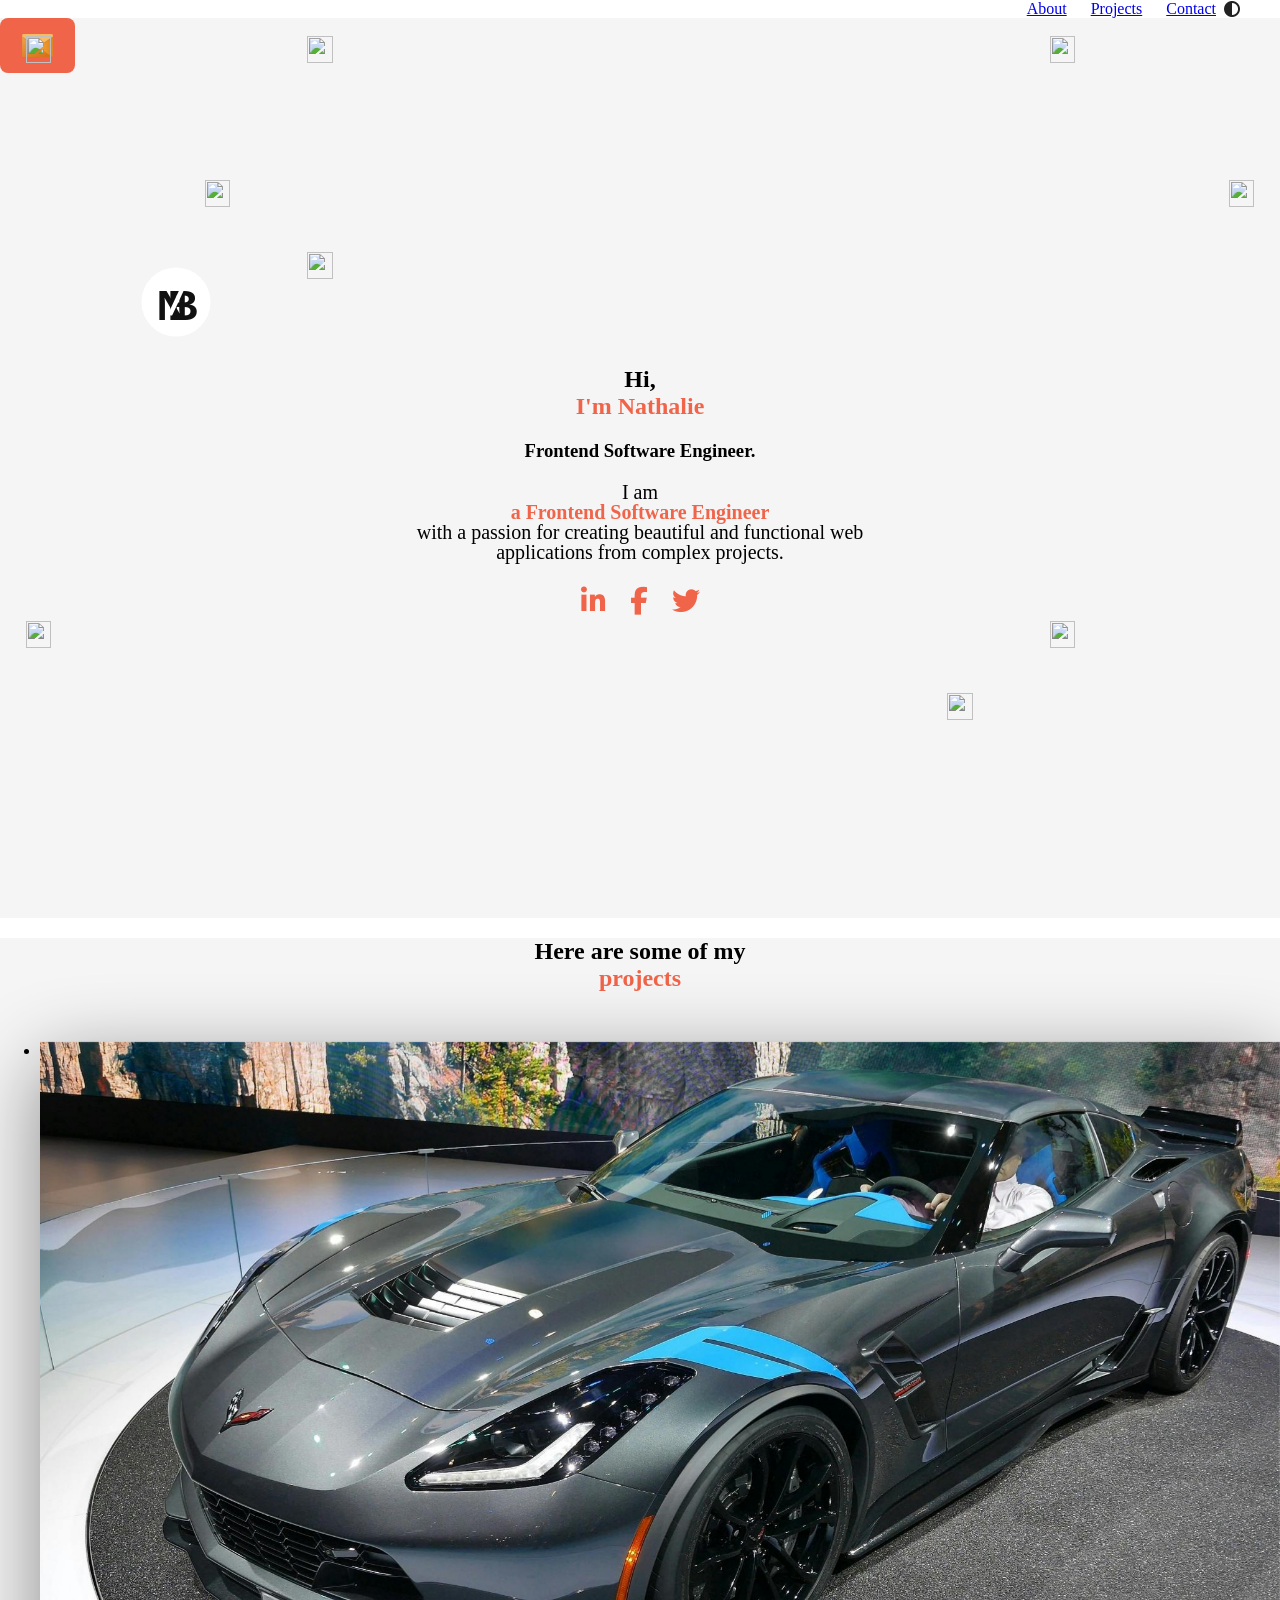
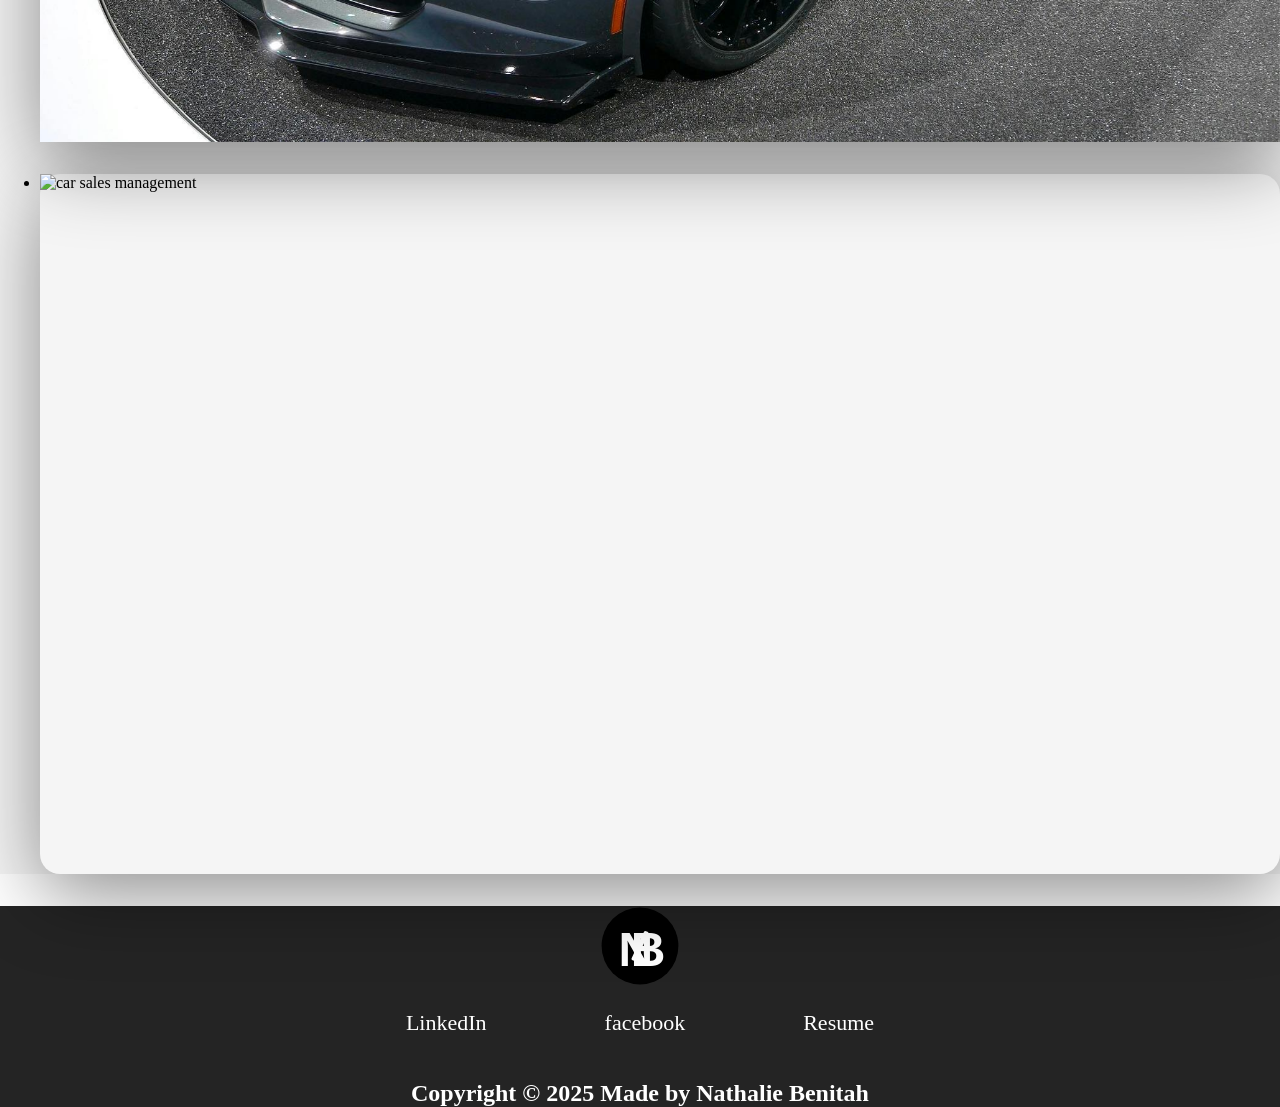
==== index.html @ 6e90511e "Initial commit" ====
<!DOCTYPE html>
<html lang="en">
<head>
  <meta charset="UTF-8">
  <title>Nathalie Benitah Portfolio</title>
    <meta name="viewport" content="width=device-width, initial-scale=1.0">
    <!-- Add this before your EmailJS initialization -->
<script src="https://cdn.jsdelivr.net/npm/emailjs-com@3/dist/email.min.js"></script>

  <script type="text/javascript"
        src="https://cdn.jsdelivr.net/npm/@emailjs/browser@4/dist/email.min.js">
</script>
<script type="text/javascript">
   (function(){
      emailjs.init({
        publicKey: "YO9YcY7UAimKn6cOH1-"
   })();
}
</script>
  </script>
  <!-- Font Awesome CDN -->
  <link rel="stylesheet" href="https://cdnjs.cloudflare.com/ajax/libs/font-awesome/6.4.0/css/all.min.css">
  <!-- Custom styles -->
  <link rel="stylesheet" href="assets/style.css">
</head>
<body>
  <div class="page-wrapper">
    <header class="site-header"></header>
    <nav>
      <ul class="nav--link--list">
        <li class="nav--link">
          <a href="#" class="nav--link--anchor link--hover-effect link--hover-effect--black" onclick="toggleModal()">About</a>
        </li>
        <li class="nav--link--">
          <a href="#projects" class="nav--link--anchor link--hover-effect link--hover-effect--black">Projects</a>
        </li>
   <li class="nav__link click" style="display: flex; align-items: center;">
  <a href="#" class="nav--link--anchor link--hover-effect link--hover-effect--black" onclick="toggleModal()">Contact</a>
  <i class="fas fa-circle-half-stroke contrast-icon" title="Toggle theme" style="cursor:pointer;" onclick="toggleContrast()"></i>
</li>
      </ul>
    </nav>
    <!-- Shapes -->
    <img src="assets/semi circle.svg" class="shape shape--0">
    <img src="assets/circle.svg" class="shape shape--1">
    <img src="assets/squiggly.svg" class="shape shape--2">
    <img src="assets/circle.svg" class="shape shape--3">
    <img src="assets/triangle.svg" class="shape shape--4">
    <img src="assets/circle.svg" class="shape shape--5">
    <img src="assets/squiggly.svg" class="shape shape--6">
    <img src="assets/circle.svg" class="shape shape--7">
    <img src="assets/semi circle.svg" class="shape shape--8">

    <section id="landing-page" onmousemove="moveBackground(event)">
      <header class="header">
        <div class="header-container">
          <figure style="margin-bottom: 24px;">
            <!-- Custom NB SVG logo for landing page -->
            <svg width="72" height="72" viewBox="0 0 100 100" xmlns="http://www.w3.org/2000/svg">
              <circle cx="50" cy="50" r="48" fill="#fff" />
              <text x="23" y="75" font-size="60" font-family="Arial" font-weight="bold" fill="#111">
                <tspan>N</tspan><tspan dx="-28">B</tspan>
              </text>
              <rect x="47" y="30" width="6" height="40" transform="rotate(25 50 50)" fill="#fff" rx="2" />
            </svg>
          </figure>
          <h1 class="title" style="margin-top: 12px; margin-bottom: 0;">Hi,</h1>
          <h1 class="title orange" style="margin-top: 0;">I'm Nathalie</h1>
          <h3 class="modal__title modal__title--about" style="margin-top: 12px;">Frontend Software Engineer.</h3>
          <p class="header_para modal_para" style="font-size:20px;">
            I am <b class="orange">a Frontend Software Engineer</b> with a passion for creating beautiful and functional web applications from complex projects.<br>
            <div class="social_links_container">
              <ul class="social_links_list">
                <li><a href="https://linkedin.com" target="_blank" class="project_description--link" aria-label="LinkedIn"><i class="fab fa-linkedin-in"></i></a></li>
                <li><a href="https://facebook.com" target="_blank" class="project_description--link" aria-label="Facebook"><i class="fab fa-facebook-f"></i></a></li>
                <li><a href="https://twitter.com" target="_blank" class="project_description--link" aria-label="Twitter"><i class="fab fa-twitter"></i></a></li>
              </ul>
            </div>
          </p>
        </div>
      </header>
      <button class="mail_btn click" id="openModalBtn">
        <img src="assets/icons8-envelope-48.png" alt="Mail" class="mail_icon" />
      </button>
      <a href="#projects" class="scroll"></a>
      <div class="scroll_icon click"></div>
    </section>

    <!-- Modal -->
    <div class="modal modal--separated">
      <button class="modal__exit" id="closeModalBtn" aria-label="Close modal">&times;</button>
      <div class="modal__half modal__about">
        <p>Here's a little more <b class="orange">about me.</b></p>
        <p class="modal_para" style="font-size:13px;">
          I am a bilingual <b class="orange">Frontend Software Engineer</b> with strong skills in HTML, CSS, and JavaScript. I enjoy building user-friendly web apps and collaborating with talented teams. I am always eager to learn and grow in the world of web development.
        </p>
        <div class="modal__languages" style="margin-top: 24px;">
          <img class="modal__language-img" src="assets/128px-HTML5_logo_and_wordmark.svg.png" alt="HTML5 Logo" width="48" height="48">
          <img class="modal__language-img" src="assets/128px-CSS3_logo_and_wordmark.svg.png" alt="CSS3 Logo" width="48" height="48">
          <img class="modal__language-img" src="assets/128px-JavaScript-logo.png" alt="JavaScript Logo" width="48" height="48">
        </div>
        <h4 class="modal__sub-title modal__sub-title--about"></h4>
      </div>
      <div class="modal__half modal__contact">
        <div class="modal__overlay modal__overlay--success" style="display:none;">
          <div id="modalSuccessMsg">Thank you! Your message was received.<br>Looking forward to speaking with you.</div>
        </div>
        <div class="modal__overlay modal__overlay--loading" style="display:none;">
          <span class="fa fa-spinner" id="modalSpinner"></span>
        </div>
        <h3 class="modal__title modal__title--contact">Let's connect!</h3>
        <h3 class="modal__sub-title modal__sub-title--contact">
          I am open to new opportunities and collaborations. Feel free to reach out to me via email or through my social media channels.
        </h3>
        <form id="contact__form" onsubmit="contact(event)">
          <div class="form__item">
            <label class="form__item--label" for="user_name">Name</label>
            <input class="input" id="user_name" name="user_name" type="text">
          </div>
          <div class="form__item">
            <label class="form__item--label" for="user_email">Email</label>
            <input class="input" id="user_email" name="user_email" type="email">
          </div>
          <div class="form__item">
            <label class="form__item--label" for="message">Message</label>
            <textarea class="input" id="message" name="message" required></textarea>
          </div>
          <button type="submit" class="modal__form--submit-btn">Send Message</button>
        </form>
      </div>
    </div>

    <section id="projects">
      <div class="container">
        <div class="row">
          <h1 class="section__title">
            Here are some of my<span class="orange"> projects</span>
          </h1>
          <ul class="project__list">
            <li class="project">
              <div class="project_wrapper car-sales-card">
                <img src="assets/blinker-mockup.png" class="project_img car-sales-img" alt="Blinker Mockup">
                <div class="project_description car-sales-desc">
                  <h3 class="project_description--title">Car Sales Projects</h3>
                  <h4 class="project_description--subtitle">HTML, CSS, JavaScript</h4>
                  <p>A web application for managing car sales, including inventory management, customer tracking, and sales reporting.</p>
                  <div class="project_description--links">
                    <a href="#" class="project_description--link"><i class="fab fa-linkedin-in"></i></a>
                    <a href="#" class="project_description--link"><i class="fab fa-facebook-f"></i></a>
                    <a href="#" class="project_description--link"><i class="fab fa-twitter"></i></a>
                  </div>
                </div>
              </div>
            </li>
            <li class="project">
              <div class="project_wrapper car-sales-card">
                <img src="https://cdn.dribbble.com/userupload/18811326/file/original-0cb93232d665494d16f81864f06cfe34.png?resize=1600x1200&vertical=center" alt="car sales management" class="project_img car-sales-img-2">
                <div class="project_description car-sales-desc">
                  <h3 class="project_description--title">Car Sales Management</h3>
                  <h4 class="project_description--subtitle">HTML, CSS, JavaScript</h4>
                  <p>A modern UI for car sales management, featuring analytics dashboards and responsive design.</p>
                  <div class="project_description--links">
                    <a href="#" class="project_description--link"><i class="fab fa-linkedin-in"></i></a>
                    <a href="#" class="project_description--link"><i class="fab fa-facebook-f"></i></a>
                    <a href="#" class="project_description--link"><i class="fab fa-twitter"></i></a>
                  </div>
                </div>
              </div>
            </li>
          </ul>
        </div>
      </div>
    </section>
  </div>
  <footer>
    <div class="row footer__row"></div>
    <figure>
      <img class="footer__logo--img" src="assets/logo.svg" alt="Logo">
    </figure>
    <div class="footer__social--list">
      <a href="https://www.linkedin.com/in/nathaliebenitah/" class="footer__social--link link__hover-effect link__hover-effect--white">LinkedIn</a>
      <a href="https://www.facebook.com/nathalie.benitah.5" class="footer__social--link link__hover-effect link__hover-effect--white">facebook</a>
      <a href="assets/Front End Resume.pdf" class="footer__social--link" target="_blank" rel="assets/Front End Resume.pdf">Resume</a>
    </div>
    <div class="footer__copyright">Copyright © 2025 Made by Nathalie Benitah</div>
  </footer>
  <script src="index.js"></script>
</body>
</html>
---- assets/style.css ----
/* --- MODAL STYLES --- */
.modal {
    position: fixed;
    top: 0; left: 0; right: 0; bottom: 0;
    margin: auto;
    width: 60%;
    max-width: 700px;
    height: 520px;
    box-shadow: 0 20px 80px 0 rgba(0, 0, 0, 0.55);
    border-radius: 20px;
    overflow: hidden;
   
    z-index: 3000 !important;
    align-items: center;
    justify-content: center;
    display: none;
    flex-direction: row;
}
/* Only show white background when modal is active */
.modal {
  background: transparent;
  transition: background 0.3s;
}
.modal.modal--active {
  background: #fff;
}
.modal.modal--active {
    display: flex !important;
}
.modal__exit {
  display: none;
}
.modal.modal--active .modal__exit {
  display: block;
}
.modal__half {
    width: 50%;
    height: 100%;
    display: flex;
    flex-direction: column;
    justify-content: center;
    align-items: flex-start;
    box-sizing: border-box;
    padding: 40px 32px;
    position: relative;
}
.modal__half {
  transition: transform 0.5s cubic-bezier(.68,-0.55,.27,1.55);
}

.modal.modal--separated .modal__half.modal__about {
  transform: translateX(-100%);
}
.modal.modal--separated .modal__half.modal__contact {
  transform: translateX(100%);
}
.modal__half.modal__about {
    background: #fff !important;
    color: #222 !important;
    border-right: 2px solid #f06449 !important;
    z-index: 20 !important;
    position: relative !important;
    overflow:hidden !important;
}
.modal__half.modal__contact {
    border-left: 2px solid #f06449 !important;
    background: #111 !important;
    color: #fff !important;
    z-index: 10 !important;
}
.modal__overlay--success,
.modal__overlay--loading {
    display: none;
    align-items: center;
    justify-content: center;
    position: absolute;
    top: 0; left: 0;
    width: 100%; height: 100%;
    z-index: 1002;
    border-radius: 12px;
    box-shadow: 0 0 40px 10px #000;
}
.modal__overlay--success {
    background: #4bb543;
    color: #fff;
    font-size: 40px;
    font-weight: 700;
    text-align: center;
    pointer-events: auto;
    transition: opacity 0.4s;
}
.modal__overlay--loading {
    background-color: rgba(36,36,36,0.85);
    font-size: 80px;
    pointer-events: auto;
}
#modalSuccessMsg {
    display: block !important;
    color: #fff !important;
    font-size: 2rem !important;
    font-weight: 700 !important;
    text-align: center !important;
    background: none !important;
    margin: 0 auto !important;
    padding: 32px 16px !important;
    line-height: 1.4 !important;
    border-radius: 12px !important;
    box-shadow: none !important;
    opacity: 1 !important;
}
.modal__exit {
    position: absolute;
    top: 30px;
    right: 40px;
    font-size: 36px;
    z-index: 2000 !important;
    color: #222;
    background: none;
    border: none;
    cursor: pointer;
    transition: color 0.2s;
    pointer-events: auto !important;
}
.modal__exit:hover {
    color: #f06449;
}
.modal__exit.rotate {
    animation: rotateX 0.6s cubic-bezier(.68,-0.55,.27,1.55);
}
@keyframes rotateX {
    0% { transform: rotate(0deg); }
    60% { transform: rotate(360deg); }
    100% { transform: rotate(0deg); }
}
.fa-spinner {
    animation: spinner 750ms linear infinite;
}
@keyframes spinner {
    0% { transform: rotate(0); }
    100% { transform: rotate(360deg); }
}
.modal__form--submit-btn {
    box-shadow: 0 2px 8px rgba(0,0,0,0.18) !important;
    padding: 14px 32px !important;
    font-size: 20px !important;
    margin-top: 18px !important;
    background: #f06449;
    color: #fff;
    border: none;
    border-radius: 8px;
    font-weight: 700;
    cursor: pointer;
    transition: background 0.2s, color 0.2s, box-shadow 0.2s;
    display: inline-block;
}
.modal__form--submit-btn:hover {
    background: #222;
    color: #f06449;
    box-shadow: 0 4px 16px rgba(0,0,0,0.15);
}

/* --- MODAL LANGUAGES --- */
.modal__languages {
    display: flex;
    flex-direction: row;
    flex-wrap: nowrap;
    gap: 24px;
    justify-content: flex-start;
    align-items: center;
    margin-top: 8px !important;
    position: relative !important;
    z-index: 1 !important;
}
.modal__language-img {
    width: 48px !important;
    height: 48px !important;
    display: inline-block !important;
    background: none !important;
    border-radius: 0 !important;
    box-shadow: none !important;
    margin: 0 !important;
    vertical-align: middle !important;
   
    position: relative !important;
    z-index: 1 !important;
}

.modal__language-name {
    display: inline-block !important;
    margin-left: 8px !important;
    color: #222 !important;
    font-size: 16px !important;
    position: static !important;
    transform: none !important;
    transition: none !important;
}
/* Make modal background transparent when separated */
.modal.modal--active.modal--separated {
  background: transparent !important;
}

/* --- FORM INPUTS --- */
input, textarea {
    width: 100px;
    background-color: #242424;
    color: #fff;
    outline: none;
    border: 3px solid #c0c4cc;
    border-top: none;
    border-left: none;
    border-right: none;
    height: 40px; 
    transition: all 300ms ease;
}
textarea {
    height: 100px;
    resize: vertical;
    margin-top: 8px;
}
label {
    font-size: 14px;
    font-weight: bold;
}
input:hover, textarea:hover {
    border-color: #dcdfe6;
}
input:focus, textarea:focus {
    border-color: #f06449;
}

/* --- BUTTONS & CLICK EFFECTS --- */
.click {
    transition: all 300ms ease;
    cursor: pointer;
}
.click:hover {
    transform: scale(1.1)
}
.click:active {
    transform: scale(0.8); 
}
#openModalBtn, #closeModalBtn {
    background: #f06449;
    color: #fff;
    border: none;
    border-radius: 8px;
    padding: 10px 20px;
    font-size: 18px;
    cursor: pointer;
    transition: background 0.2s, color 0.2s;
}
#openModalBtn:hover, #closeModalBtn:hover {
    background: #222;
    color: #f06449;
}
/* --- MAIL BUTTON --- */
.mail_btn {
  background: none;
  border: none;
  cursor: pointer;
  padding: 0;
  display: inline-flex;
  align-items: center;
  justify-content: center;
}

.mail_icon {
  width: 2.2rem;
  height: 2.2rem;
  transition: transform 0.2s;
}

.mail_btn:hover .mail_icon,
.mail_btn:focus .mail_icon {
  transform: scale(1.2);
}


/* --- NAVIGATION --- */
.nav-logo {
    display: flex;
    align-items: center;
}
.nav--link--list {
    display: flex;
    flex-direction: row;
    justify-content: flex-end;
    align-items: center;
    gap: 24px;
    list-style: none;
    margin: 0;
    padding-right: 40px;
}
.nav__link {
  display: flex;
  align-items: center;
  gap: 8px; /* Adjust as needed for spacing */
}

}
.nav--link--anchor {
    color: #222;
    font-weight: 700;
    font-size: 16px;
    text-decoration: none;
    padding: 0 8px;
    transition: color 0.2s;
}
.nav--link--anchor:hover {
    color: #f06449;
}

/* --- SOCIAL LINKS --- */
.social_links_container {
    background: none !important;
    display: flex;
    flex-direction: column;
    justify-content: center;
    align-items: center;
    gap: 32px;
    margin-top: 24px;
    width: 100%;
    box-sizing: border-box;
}
.social_links {
    margin-left: 16px;
    background: #f06449 !important;
    border-radius: 50%;
    width: 64px;
    height: 64px;
    display: inline-flex;
    align-items: center;
    justify-content: center;
    color: #fff !important;
    font-size: 22px;
    text-decoration: none !important;
    border: none;
    box-shadow: none;
    z-index: auto;
    position: static;
    transition: background 0.2s, color 0.2s;
}
.social_links_list {
    display: flex;
    flex-direction: row;
    gap: 24px; /* Adjust gap as needed */
    list-style: none;
    padding: 0;
    margin: 0;
}

.social_links_list .project_description--link {
    color: #f06449 !important;      /* Orange */
    font-size: 28px;                /* Larger icon size if desired */
    text-decoration: none !important;
    display: inline-block;
    transition: color 0.2s;
}

.social_links_list .project_description--link:hover,
.social_links_list .project_description--link:focus {
   /* Keep orange on hover */
    background: none !important;  
    transform: scale(0.9);
    transition: transform 0.2s;}

.social_links:hover, .social_links:focus {
    background: #222 !important;
    color: #f06449 !important;
    border: none !important;
    box-shadow: none !important;
    outline: none !important;
}
.social_links i {
    display: inline-block !important;
    color: inherit !important;
    font-style: normal;
    font-size: 22px;
    width: auto;
    height: auto;
}
.social_links:focus {
    outline: none !important;
    box-shadow: none !important;
}

/* --- FOOTER --- */
footer {
    background: #242424 !important;
    display: flex;
    flex-direction: column;
    align-items: center;
    justify-content: center;
}
.footer__row {
    display: flex;
    flex-direction: column;
    align-items: center;
    justify-content: center;
    width: 100%;
}
footer figure {
    display: flex;
    justify-content: center;
    align-items: center;
    width: 100%;
    margin: 0 auto;
    padding: 0;
    box-sizing: border-box;
}
.footer__logo--img {
    width: 80px;
    height: auto;
    display: block;
    align-items: center;
}
.footer__social--list {
    display: flex;
    justify-content: center;
    align-items: center;
    width: 100%;
    margin: 24px 0;
    gap: 48px;
}
.footer__social--link {
    margin-right: 70px;
    color: #fff !important;
    display: inline-flex !important;
    align-items: center !important;
    justify-content: center !important;
    background: none;
    text-decoration: none !important;
    font-size: 22px;
    width: auto;
    height: auto;
    transition: color 0.2s;
    border: none;
    box-sizing: border-box;
    position: relative;
    z-index: 11;
    background-image: none;
}
.footer__social--link:hover {
    color: #242424 !important;
    background: #fff;
    border-color: orange;
}
.footer__social--link:last-child {
    margin-right: 0;
}
.footer__copyright {
    color: #fff !important;
    text-align: center;
    margin-top: 20px;
    width: 100%;
    font-size: 1.5em;
    font-weight: 700;
}

/* --- PROJECT CARD --- */
.project_wrapper {
    position: relative;
border-radius: 20px;
    box-shadow: 0 20px 80px rgb(0, 0, 0, 0.45);
    overflow: visible;
    width: 100%;
    min-height: 350px;
    margin-bottom: 32px;
}
.project_img {

    display: block;
    margin: 0 auto;
    width: 100%;

    aspect-ratio: 4/3;
    object-fit: cover;
    height: auto;
    max-height: 700px; /* Optional: limit vertical size */
    transition: all 600ms ease;
    z-index: 1;
    position: relative;
}

.project_description {
    border: 2px;
    background: rgba(0,0,0,0.7) !important;
    color:#fff !important;
    z-index: 10 !important;
    position: absolute;
    top: 0;
    left: 0;
    right: 0;
    bottom: 0;
    opacity: 0;
    transition: opacity 300ms;
    overflow-y: auto;
    box-sizing: border-box;
    border-radius: 0;
    text-align: left;
    min-height: 60px;
    pointer-events: auto;
    display: flex;
    flex-direction: column;
    justify-content: center;
    align-items: center;
}

.project_description--link {
    color: #f06449 !important;      /* Orange color */
    font-size: 22px;
    margin-right: 24px;             /* Gap between icons */
    text-decoration: none !important;
    display: inline-block;
    transition: color 0.2s;
}

.project_description--link:last-child {
    margin-right: 0;                /* No gap after last icon */
}

.project_description--link:hover,
.project_description--link:focus {
    color: #fff !important; 
background: none  !important;
}       

.project_wrapper:hover .project_description {
    opacity: 1;
}
.project_wrapper:hover .project_img {
    transform: scale(1.07) !important;
    filter: blur(5px) !important;
    background: none !important;
    border-color: #fff !important;  
}
.img-overlay-container {
  position: relative;
  width: 100%;
  display: flex;
  justify-content: center;
}

.car-sales-img-2 {
  display: block;
  width: 100%;
  height: auto;
}

.img-name-cover {
  position: absolute;
  left: 0;
  right: 0;
  bottom: 18%; /* Adjust this value to match the vertical position of the name */
  height: 10%; /* Adjust this value to match the height of the name */
  background: rgba(245,245,245,0.95); /* Or #fff, or match your card bg */
  z-index: 2;
  pointer-events: none;
}

/* --- GENERAL --- */
html, body {
    margin: 0;
    padding: 0;
    background: none;
    min-height: 100vh;
    box-sizing: border-box;
}
.section__title {
    margin-bottom: 50px;
    text-align: center;
}
section {
    background-color: rgb(245,245,245);
    transition: all 300ms ease;
}
.nb-logo {
    font-size: 2.5rem;
    font-weight: bold;
    display: inline-block;
    font-family: Arial, Helvetica, sans-serif;
    background: #111;
    border-radius: 0.3em;
    padding: 0.25em 0.5em;
}
.header-container figure {
    background: none !important;
    margin: 0 0 24px 0 !important;
    padding: 0 !important;
}
.nb-cross-container {
    position: relative;
    display: inline-block;
    width: 1.6em;
    height: 1.2em;
}
.nb-nb {
    color: #111;
    position: relative;
    z-index: 1;
    letter-spacing: -0.32em;
    font-family: Arial Black, Arial, Helvetica, sans-serif;
}
.nb-slash {
    color: #fff;
    position: absolute;
    left: 0.05em;
    top: 0.02em;
    z-index: 2;
    font-size: 1.4em;
    transform: rotate(32deg);
    pointer-events: none;
}
.nb-white {
    color: #fff;
    background: none;
    padding: 0;
    border-radius: 0;
    margin-left: -0.18em;
    margin-right: -0.18em;
}
.orange {
    color: #f06449 !important;
    background: none !important;
    outline: none !important;
    box-shadow: none !important;
}
.dark-theme .title,
.dark-theme .modal__title, 
.dark-theme .modal__title modal-about,
.dark-theme .header_para, 
.dark-theme .modal_para,
.dark-theme .orange,
.dark-theme .section__title,
.dark-theme .nav--link--list

{
    color: white;
}
    

.dark-theme section {
    background-color: #242424;

}.dark-theme .nb-logo {
    filter: none;
}
.dark-theme .scroll_icon {
    border-color: white;

}
.dark-theme .scroll_icon:after,
.dark-theme .link__hover-effect--black:after {
    background-color: white;
}
.dark-theme .project_description--link {
  color: #fff !important;
}

.social_links_list .project_description--link {
    color: #f06449 !important;
    /* ... */
}
.dark-theme nav,
.dark-theme .nav--link--list {
  background: #242424 !important;
}

.dark-theme .contrast-icon {
  color: #fff !important;
}
.contrast-icon {
  color: #222 !important;
  transition: color 0.2s;
}


.dark-theme modal__half modal__about{
    background-color: #242424;
}
.dark-theme .modal_para {
    color: #242424;
}

.dark-theme .mail__btn {
    background-color: white;
    color: #242424;

}

/* --- LANDING PAGE --- */
#landing-page {
    min-height: 100vh;
}
.header {
    position: absolute;
    top: 50%;
    left: 50%;
    transform: translate(-50%, -50%);
    width: 100%;
    max-width: 1000px;
    padding: 0 30px;
}
.header_para {
    font-size: 30px;
    line-height: 1;
    max-width: 450px;
    
}
.title,
.title.orange,
.modal__title,
.header_para,
.orange {
  text-align: center;
  width: 100%;
  display: block;
  margin-left: auto;
  margin-right: auto;
}
.social_list {
    margin-top: 16px;
    display: flex;
    flex-direction: row;
    gap: 48px;
    background-color: #f06449;
}
.scroll {
    position: absolute;
    bottom: 20px;
    width: 50% !important;
    padding: 40px 72px;
    box-sizing: border-box;
}
.scroll_icon:after {
    content: "";
    width: 4px;
    height: 6px;
    background-color: black;
    border-radius: 2px;
    animation: scroll 1000ms infinite;
}
@keyframes scroll {
    0% { transform: translateY(30px); }
    100% { transform: translateY(-30px); }
}
/* --- SHAPES --- 
shapes on the first row
height= 15vh
shapes on the second row
height= 50vh

shapes on the third row
height= 80vh

shapes on the first row
height= 5vh
shapes on the second row
height= 50vh
shapes on the third row
height= 80vh 
*/
.shape {
    position: fixed;
    z-index: 1;
    pointer-events: none;
}
/* ...existing code... */

/* Decrease shape size */
.shape {
    position: fixed;
    z-index: 1;
    pointer-events: none;
}
.shape--0,
.shape--1,
.shape--2,
.shape--3,
.shape--4,
.shape--5,
.shape--6,
.shape--7,
.shape--8 {
    height: 3vh;   /* Decreased from 6vh */
    width: 2vw;    /* Decreased from 3-6vw */
}

/* Increase separation by adjusting positions */
.shape--0 { top: 4vh; left: 2vw; }
.shape--1 { top: 4vh; right: 16vw; }
.shape--2 { top: 4vh; left: 24vw; }
.shape--3 { top: 20vh; right: 2vw; }
.shape--4 { top: 20vh; left: 16vw; }
.shape--5 { bottom: 20vh; right: 24vw; }
.shape--6 { bottom: 28vh; left: 2vw; }
.shape--7 { bottom: 28vh; right: 16vw; }
.shape--8 { top: 28vh; left: 24vw; }
/* ...existing code... */
/*media Small phones, tablets */
@media (max-width: 768px) {
    .title {
        font-size: 80px;
    }
    .header_para {
        font-size: 20px;
       
    }
    .modal { 
        top: 0;
        left: 0;
        transform: none;
        width: 100%;
        height: auto;
        flex-direction: column-reverse;
        border-radius: 0;
    }
    .modal__half {
        width: 100%;
       
    }
}
/*small phones */
@media (max-width: 480px) {
  .project_wrapper {
    position: relative;
    min-height: 0;
    display: flex;
    flex-direction: column;
    margin-bottom: 40px;
  }
  .project_img {
    position: static !important;
    z-index: 0 !important;
    filter: none !important;
    transform: none !important;
    border-color: #e0e0ff !important;
    width: 100%;
    max-width: 100%;
    height: auto;
  }
  .project_description {
    opacity: 1 !important;
    position: static !important;
    z-index: 2 !important;
    background: rgba(0,0,0,0.85) !important;
    border: none !important;
    min-height: 80px;
    padding: 16px;
    filter: none !important;
    width: 100%;
    text-align: center;
    display: block !important;
  }
    .project_description p {
        display: block !important;
        color: #fff !important;
        font-size: 1em;
        margin: 0 0 8px 0;
}
}
@media (max-width: 480px) {
  .project_wrapper {
    position: relative;
    min-height: 0;
    display: flex;
    flex-direction: column;
  }
  .project_img {
    position: static !important;
    z-index: 0 !important;
    filter: none !important;
    transform: none !important;
    border-color: #e0e0ff !important;
    width: 100%;
    max-width: 100%;
    height: auto;
  }
  .project_description {
    opacity: 1 !important;
    position: static !important;
    z-index: 2 !important;
    background: rgba(0,0,0,0.85) !important;
    border: none !important;
    min-height: 80px;
    padding: 16px;
    filter: none !important;
    width: 100%;
    text-align: center;
    display: block !important;
  }
  .project_description p {
    display: block !important;
    color: #fff !important;
    font-size: 1em;
    margin: 0 0 8px 0;
  }
}
/* Force nav links to stay white in dark theme, even on hover */
.dark-theme .nav--link--anchor,
.dark-theme .nav--link--anchor:visited,
.dark-theme .nav--link--anchor:active,
.dark-theme .nav--link--anchor:hover,
.dark-theme .nav--link--anchor:focus {
  color: #fff !important;
}
/* Force all social icons to stay white in dark theme, even on hover */
.dark-theme .social_links_list .project_description--link,
.dark-theme .social_links_list .project_description--link i,
.dark-theme .social_links_list .project_description--link:visited,
.dark-theme .social_links_list .project_description--link:active,
.dark-theme .social_links_list .project_description--link:hover,
.dark-theme .social_links_list .project_description--link:focus,
.dark-theme .social_links_list .project_description--link:hover i,
.dark-theme .social_links_list .project_description--link:focus i {
  color: #fff !important;
  background: none !important;
  filter: none !important;
  text-shadow: none !important;
}
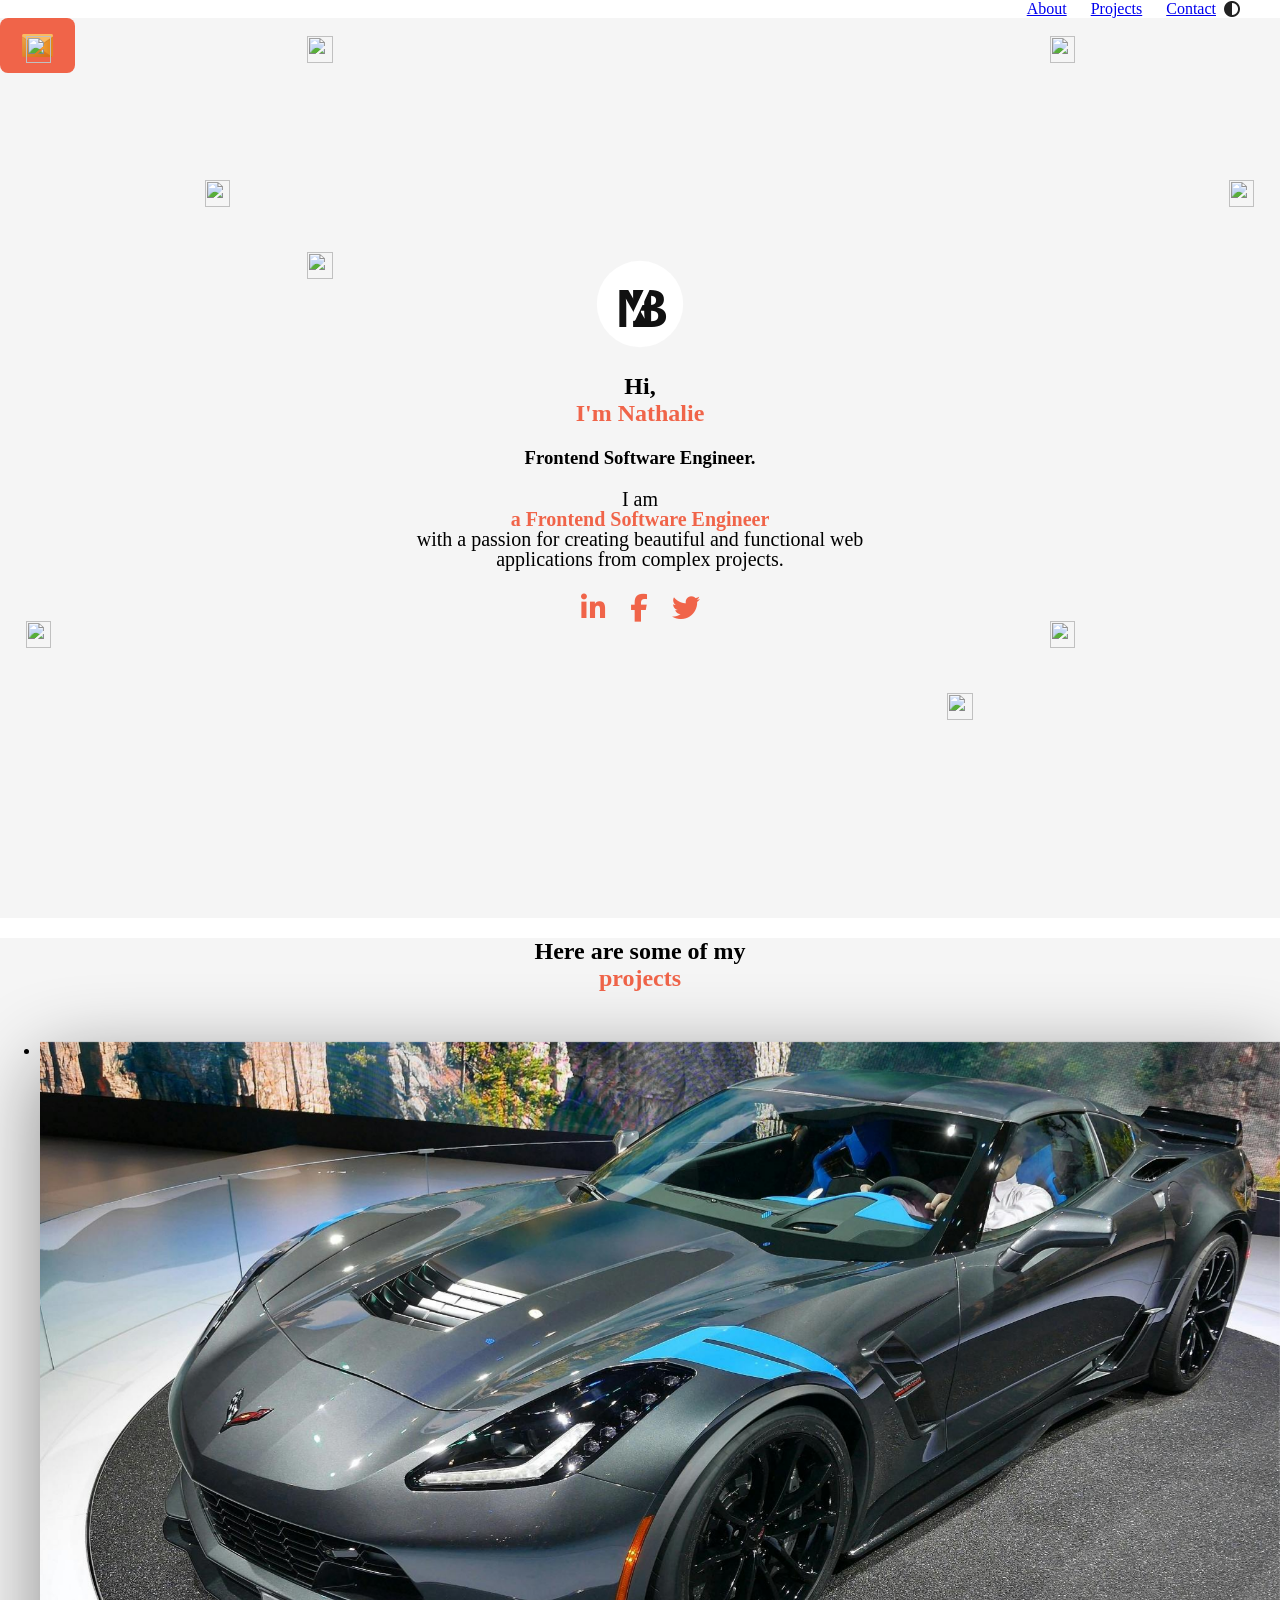
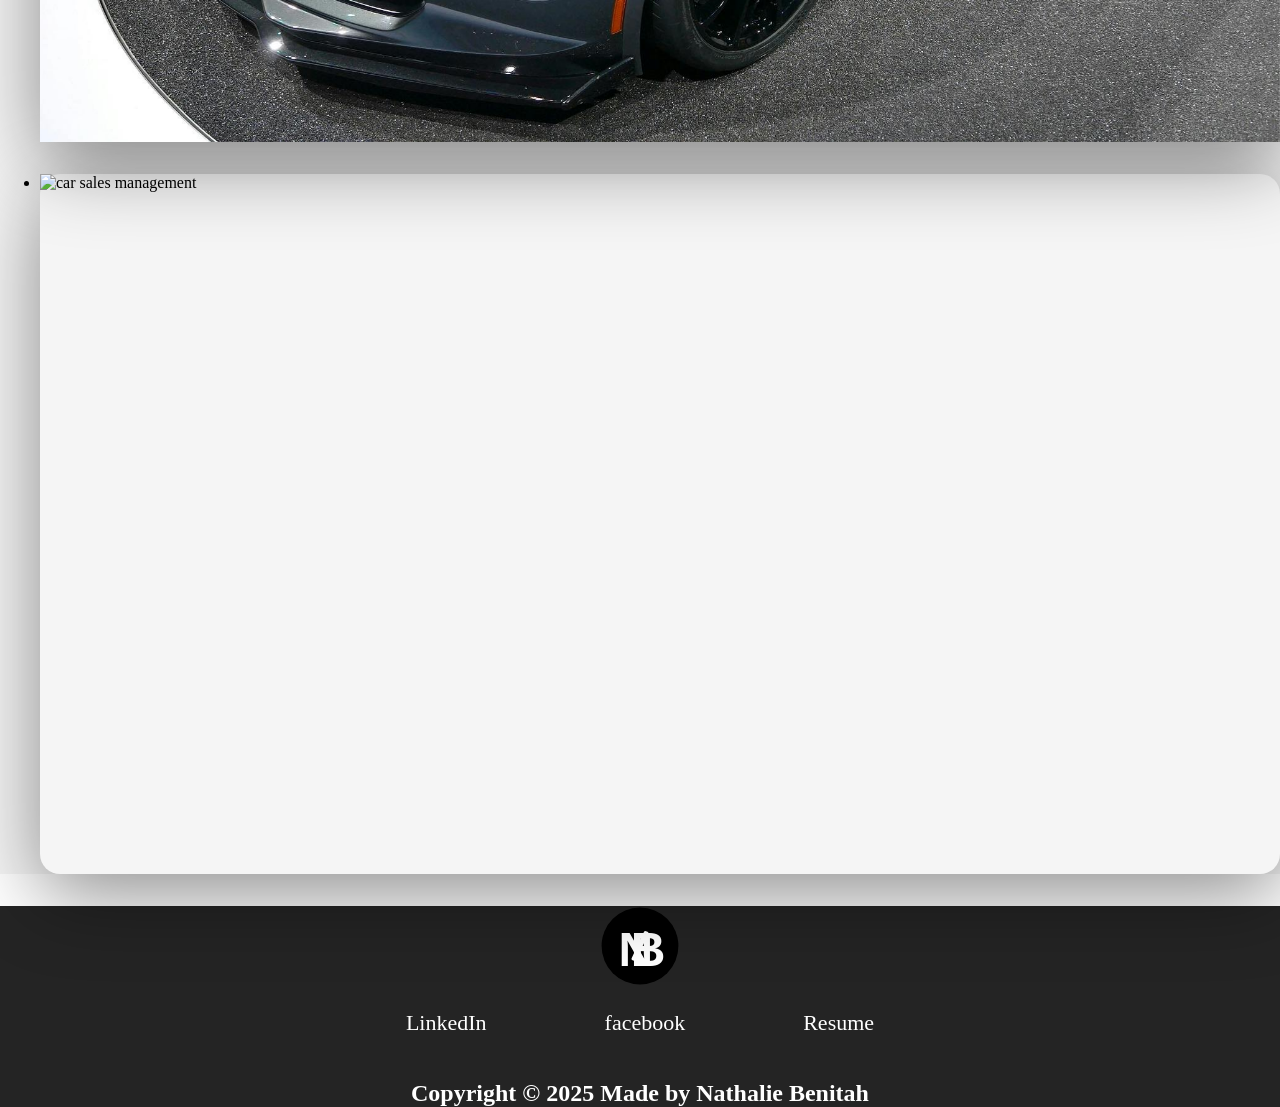
==== commit 54256f9f: "increase gap between logo and envelope" ====
--- a/index.html
+++ b/index.html
@@ -10,14 +10,15 @@
   <script type="text/javascript"
         src="https://cdn.jsdelivr.net/npm/@emailjs/browser@4/dist/email.min.js">
 </script>
+
 <script type="text/javascript">
-   (function(){
-      emailjs.init({
-        publicKey: "YO9YcY7UAimKn6cOH1-"
-   })();
-}
+  (function(){
+    emailjs.init({
+      publicKey: "YO9YcY7UAimKn6cOH1-"
+    });
+  })();
 </script>
-  </script>
+  
   <!-- Font Awesome CDN -->
   <link rel="stylesheet" href="https://cdnjs.cloudflare.com/ajax/libs/font-awesome/6.4.0/css/all.min.css">
   <!-- Custom styles -->
@@ -155,6 +156,7 @@
             <li class="project">
               <div class="project_wrapper car-sales-card">
                 <img src="https://cdn.dribbble.com/userupload/18811326/file/original-0cb93232d665494d16f81864f06cfe34.png?resize=1600x1200&vertical=center" alt="car sales management" class="project_img car-sales-img-2">
+               
                 <div class="project_description car-sales-desc">
                   <h3 class="project_description--title">Car Sales Management</h3>
                   <h4 class="project_description--subtitle">HTML, CSS, JavaScript</h4>
@@ -178,9 +180,9 @@
       <img class="footer__logo--img" src="assets/logo.svg" alt="Logo">
     </figure>
     <div class="footer__social--list">
-      <a href="https://www.linkedin.com/in/nathaliebenitah/" class="footer__social--link link__hover-effect link__hover-effect--white">LinkedIn</a>
-      <a href="https://www.facebook.com/nathalie.benitah.5" class="footer__social--link link__hover-effect link__hover-effect--white">facebook</a>
-      <a href="assets/Front End Resume.pdf" class="footer__social--link" target="_blank" rel="assets/Front End Resume.pdf">Resume</a>
+      <a href="https://www.linkedin.com/in/nathaliebenitah/" class="footer__social--link link__hover-effect link__hover-effect--white" target="_blank" rel="noopener noreferrer">LinkedIn</a>
+<a href="https://www.facebook.com/nathalie.benitah.5" class="footer__social--link link__hover-effect link__hover-effect--white" target="_blank" rel="noopener noreferrer">facebook</a>
+<a href="assets/Front End Resume.pdf" class="footer__social--link" target="_blank" rel="noopener noreferrer">Resume</a>
     </div>
     <div class="footer__copyright">Copyright © 2025 Made by Nathalie Benitah</div>
   </footer>
--- a/assets/style.css
+++ b/assets/style.css
@@ -587,6 +587,9 @@
     background: none !important;
     margin: 0 0 24px 0 !important;
     padding: 0 !important;
+    width: 100%;
+    display: flex;
+    justify-content: center;
 }
 .nb-cross-container {
     position: relative;
@@ -700,6 +703,12 @@
     width: 100%;
     max-width: 1000px;
     padding: 0 30px;
+}
+.header-container svg {
+  max-width: 90px;
+  width: 100%;
+  height: auto;
+  display: block;
 }
 .header_para {
     font-size: 30px;
@@ -822,23 +831,54 @@
 }
 /*small phones */
 @media (max-width: 480px) {
+  .header {
+    position: static;
+    transform: none;
+    padding: 16px 8px;
+    width: 100%;
+    max-width: 100%;
+    display: flex;
+    flex-direction: column;
+    align-items: center;
+  }
+  .header-container {
+    display: flex;
+    flex-direction: column;
+    align-items: center;
+    width: 100%;
+    gap: 16px;
+  }
+  .nb-logo,
+  .contrast-icon {
+    margin: 8px 0;
+    display: block;
+    position: static;
+  }
   .project_wrapper {
-    position: relative;
+    flex-direction: column;
     min-height: 0;
-    display: flex;
-    flex-direction: column;
-    margin-bottom: 40px;
   }
   .project_img {
+    filter: none !important;
+    transform: none !important;
+    background: none !important;
+    border-color: #e0e0ff !important;
     position: static !important;
     z-index: 0 !important;
-    filter: none !important;
-    transform: none !important;
-    border-color: #e0e0ff !important;
     width: 100%;
     max-width: 100%;
     height: auto;
   }
+  .img-name-cover {
+  position: absolute;
+  top: 0;
+  right: 0;
+  width: 40%;
+  height: 15%;
+  background: #fff;
+  z-index: 2;
+  pointer-events: none;
+}
   .project_description {
     opacity: 1 !important;
     position: static !important;
@@ -851,51 +891,23 @@
     width: 100%;
     text-align: center;
     display: block !important;
-  }
-    .project_description p {
-        display: block !important;
-        color: #fff !important;
-        font-size: 1em;
-        margin: 0 0 8px 0;
-}
-}
-@media (max-width: 480px) {
-  .project_wrapper {
-    position: relative;
-    min-height: 0;
-    display: flex;
-    flex-direction: column;
-  }
-  .project_img {
-    position: static !important;
-    z-index: 0 !important;
+    margin-top: 0.5em;
+  }
+  .project_wrapper:hover .project_img {
     filter: none !important;
     transform: none !important;
-    border-color: #e0e0ff !important;
-    width: 100%;
-    max-width: 100%;
-    height: auto;
-  }
-  .project_description {
+  }
+  .project_wrapper:hover .project_description {
     opacity: 1 !important;
-    position: static !important;
-    z-index: 2 !important;
-    background: rgba(0,0,0,0.85) !important;
-    border: none !important;
-    min-height: 80px;
-    padding: 16px;
-    filter: none !important;
-    width: 100%;
-    text-align: center;
-    display: block !important;
-  }
+  }
+}
   .project_description p {
     display: block !important;
     color: #fff !important;
     font-size: 1em;
     margin: 0 0 8px 0;
   }
-}
+
 /* Force nav links to stay white in dark theme, even on hover */
 .dark-theme .nav--link--anchor,
 .dark-theme .nav--link--anchor:visited,
@@ -917,4 +929,69 @@
   background: none !important;
   filter: none !important;
   text-shadow: none !important;
+}
+.dark-theme .nav--link--anchor,
+.dark-theme .nav--link--anchor:visited,
+.dark-theme .nav--link--anchor:active,
+.dark-theme .nav--link--anchor:hover,
+.dark-theme .nav--link--anchor:focus {
+  color: #fff !important;
+  background: none !important;
+  text-decoration: none !important;
+  outline: none !important;
+  box-shadow: none !important;
+}
+@media (max-width: 480px) {
+  .header-container {
+    display: flex;
+    flex-direction: column;
+    align-items: center;
+    width: 100%;
+    gap: 16px; /* Adds space between logo, text, and envelope */
+  }
+  .header-container figure {
+    margin-bottom: 0 !important;
+  }
+  .mail_btn {
+    margin-top: 16px;
+    align-self: center;
+  }
+}
+@media (max-width: 480px) {
+  .click,
+  button,
+  .mail_btn,
+  .contrast-icon {
+    cursor: pointer !important;
+  }
+}
+/* Responsive tweaks for smaller screens */
+@media (max-width: 767px) {
+  .header {
+    position: static;
+    transform: none;
+    padding: 16px 8px;
+    width: 100%;
+    max-width: 100%;
+    display: flex;
+    flex-direction: column;
+    align-items: center;
+  }
+}
+.header-container {
+    gap: 16px;
+}
+
+/* Fix footer social links on small screens */
+@media (max-width: 480px) {
+  .footer__social--list {
+    flex-direction: column;
+    align-items: center;
+    gap: 12px;
+    margin: 12px 0;
+  }
+  .footer__social--link {
+    margin-right: 0 !important;
+    font-size: 18px;
+  }
 }
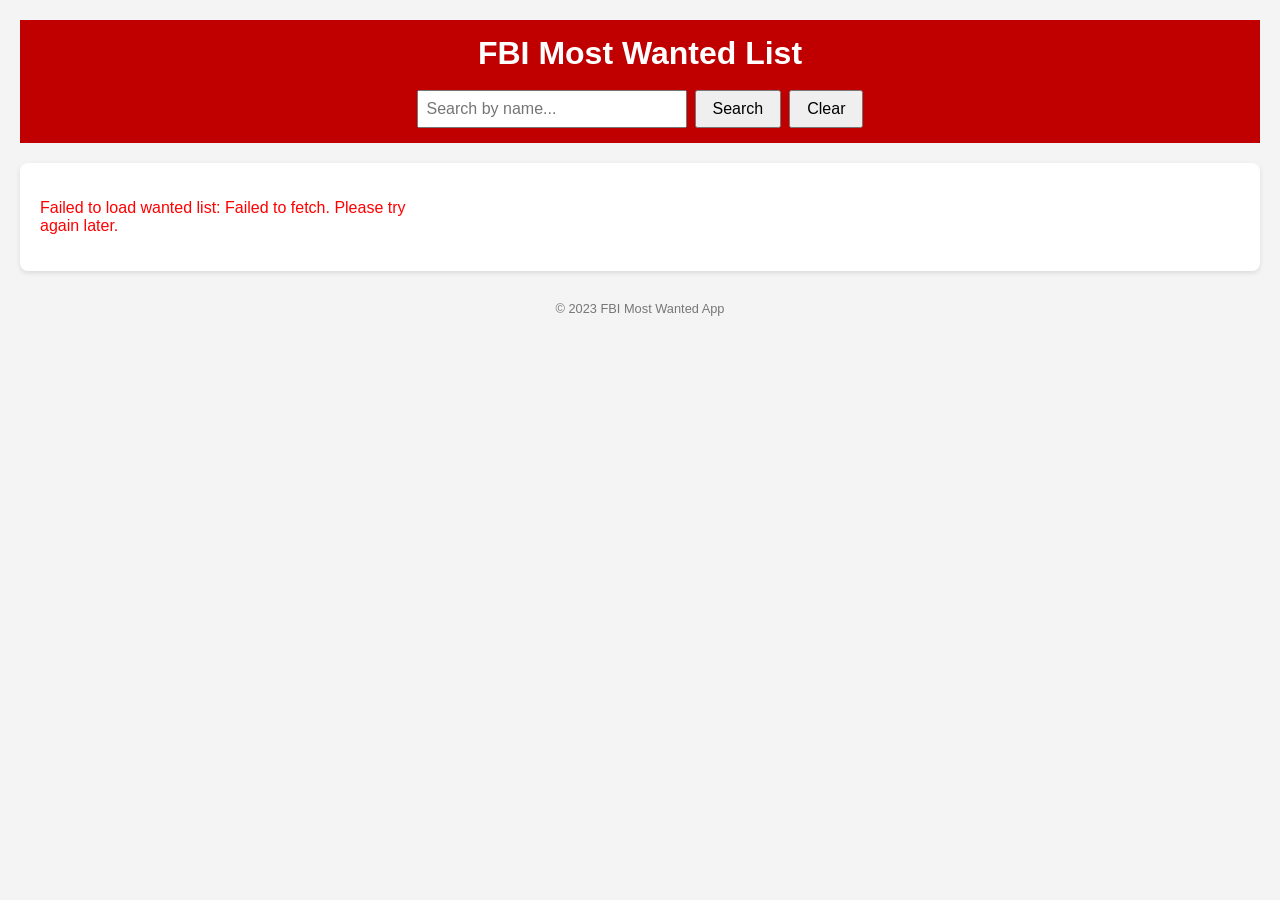
==== commit 7cb8d370: "Rename indexFBI.html to index.html for GitHub Pages" ====
--- a/index.html
+++ b/index.html
@@ -1,191 +1,39 @@
 <!DOCTYPE html>
 <html lang="en">
 <head>
-  <meta charset="UTF-8">
-  <title>Nathalie Benitah Portfolio</title>
-    <meta name="viewport" content="width=device-width, initial-scale=1.0">
-    <!-- Add this before your EmailJS initialization -->
-<script src="https://cdn.jsdelivr.net/npm/emailjs-com@3/dist/email.min.js"></script>
-
-  <script type="text/javascript"
-        src="https://cdn.jsdelivr.net/npm/@emailjs/browser@4/dist/email.min.js">
-</script>
-
-<script type="text/javascript">
-  (function(){
-    emailjs.init({
-      publicKey: "YO9YcY7UAimKn6cOH1-"
-    });
-  })();
-</script>
-  
-  <!-- Font Awesome CDN -->
-  <link rel="stylesheet" href="https://cdnjs.cloudflare.com/ajax/libs/font-awesome/6.4.0/css/all.min.css">
-  <!-- Custom styles -->
-  <link rel="stylesheet" href="assets/style.css">
+	<meta charset="UTF-8">
+	<meta name="viewport" content="width=device-width, initial-scale=1.0">
+	<title>FBI Most Wanted</title>
+	<link rel="stylesheet" href="indexFBI.css">
 </head>
 <body>
-  <div class="page-wrapper">
-    <header class="site-header"></header>
-    <nav>
-      <ul class="nav--link--list">
-        <li class="nav--link">
-          <a href="#" class="nav--link--anchor link--hover-effect link--hover-effect--black" onclick="toggleModal()">About</a>
-        </li>
-        <li class="nav--link--">
-          <a href="#projects" class="nav--link--anchor link--hover-effect link--hover-effect--black">Projects</a>
-        </li>
-   <li class="nav__link click" style="display: flex; align-items: center;">
-  <a href="#" class="nav--link--anchor link--hover-effect link--hover-effect--black" onclick="toggleModal()">Contact</a>
-  <i class="fas fa-circle-half-stroke contrast-icon" title="Toggle theme" style="cursor:pointer;" onclick="toggleContrast()"></i>
-</li>
-      </ul>
-    </nav>
-    <!-- Shapes -->
-    <img src="assets/semi circle.svg" class="shape shape--0">
-    <img src="assets/circle.svg" class="shape shape--1">
-    <img src="assets/squiggly.svg" class="shape shape--2">
-    <img src="assets/circle.svg" class="shape shape--3">
-    <img src="assets/triangle.svg" class="shape shape--4">
-    <img src="assets/circle.svg" class="shape shape--5">
-    <img src="assets/squiggly.svg" class="shape shape--6">
-    <img src="assets/circle.svg" class="shape shape--7">
-    <img src="assets/semi circle.svg" class="shape shape--8">
+	<header>
+		<h1>FBI Most Wanted List</h1>
+		<div id="search-bar-container" style="margin: 18px 0 0 0; display: flex; gap: 8px; align-items: center; flex-wrap: wrap;">
+			<div style="margin: 0 auto; display: flex; gap: 8px; align-items: center; justify-content: center; width: 100%; flex-wrap: wrap;">
+				<input type="text" id="search-input" placeholder="Search by name..." style="padding: 8px; font-size: 1rem; width: 250px;">
+				<button id="search-button" style="padding: 8px 16px; font-size: 1rem; cursor: pointer;">Search</button>
+				<button id="clear-search" style="padding: 8px 16px; font-size: 1rem; cursor: pointer;">Clear</button>
+			</div>
+		</div>
+		<nav>
+           
+		</nav>
+	</header>
+	<main id="wanted-list-container">
+		<!-- Wanted individuals will be loaded here by JavaScript -->
+		<p>Loading wanted individuals...</p>
+<div id="internal-document-container">
+<embed id="pdf-embed" type="application/x-google-chrome-pdf" src="chrome-extension://mhjfbmdgcfjbbpaeojofohoefgiehjai/7c4a8562-d330-4bc0-b20e-2d7b71f6146e" original-url="https://www.fbi.gov/wanted/terrorinfo/mohammad-baseri/@@download.pdf" background-color="4293322470" embed-top-offset="41" javascript="allow" full-frame="" pdfdigsigpolicyenabled="" pdffreetextenabled="" pdfviewrecoveryenabled="" pdfoopifscrollbarenabled="" pdfscrollingonmainthread="" pdffastscrollenabled="" stream_timestamp="2542249293305" first-page-separator="4" class="absolute-embed" height="1070" width="826">
 
-    <section id="landing-page" onmousemove="moveBackground(event)">
-      <header class="header">
-        <div class="header-container">
-          <figure style="margin-bottom: 24px;">
-            <!-- Custom NB SVG logo for landing page -->
-            <svg width="72" height="72" viewBox="0 0 100 100" xmlns="http://www.w3.org/2000/svg">
-              <circle cx="50" cy="50" r="48" fill="#fff" />
-              <text x="23" y="75" font-size="60" font-family="Arial" font-weight="bold" fill="#111">
-                <tspan>N</tspan><tspan dx="-28">B</tspan>
-              </text>
-              <rect x="47" y="30" width="6" height="40" transform="rotate(25 50 50)" fill="#fff" rx="2" />
-            </svg>
-          </figure>
-          <h1 class="title" style="margin-top: 12px; margin-bottom: 0;">Hi,</h1>
-          <h1 class="title orange" style="margin-top: 0;">I'm Nathalie</h1>
-          <h3 class="modal__title modal__title--about" style="margin-top: 12px;">Frontend Software Engineer.</h3>
-          <p class="header_para modal_para" style="font-size:20px;">
-            I am <b class="orange">a Frontend Software Engineer</b> with a passion for creating beautiful and functional web applications from complex projects.<br>
-            <div class="social_links_container">
-              <ul class="social_links_list">
-                <li><a href="https://linkedin.com" target="_blank" class="project_description--link" aria-label="LinkedIn"><i class="fab fa-linkedin-in"></i></a></li>
-                <li><a href="https://facebook.com" target="_blank" class="project_description--link" aria-label="Facebook"><i class="fab fa-facebook-f"></i></a></li>
-                <li><a href="https://twitter.com" target="_blank" class="project_description--link" aria-label="Twitter"><i class="fab fa-twitter"></i></a></li>
-              </ul>
-            </div>
-          </p>
-        </div>
-      </header>
-      <button class="mail_btn click" id="openModalBtn">
-        <img src="assets/icons8-envelope-48.png" alt="Mail" class="mail_icon" />
-      </button>
-      <a href="#projects" class="scroll"></a>
-      <div class="scroll_icon click"></div>
-    </section>
-
-    <!-- Modal -->
-    <div class="modal modal--separated">
-      <button class="modal__exit" id="closeModalBtn" aria-label="Close modal">&times;</button>
-      <div class="modal__half modal__about">
-        <p>Here's a little more <b class="orange">about me.</b></p>
-        <p class="modal_para" style="font-size:13px;">
-          I am a bilingual <b class="orange">Frontend Software Engineer</b> with strong skills in HTML, CSS, and JavaScript. I enjoy building user-friendly web apps and collaborating with talented teams. I am always eager to learn and grow in the world of web development.
-        </p>
-        <div class="modal__languages" style="margin-top: 24px;">
-          <img class="modal__language-img" src="assets/128px-HTML5_logo_and_wordmark.svg.png" alt="HTML5 Logo" width="48" height="48">
-          <img class="modal__language-img" src="assets/128px-CSS3_logo_and_wordmark.svg.png" alt="CSS3 Logo" width="48" height="48">
-          <img class="modal__language-img" src="assets/128px-JavaScript-logo.png" alt="JavaScript Logo" width="48" height="48">
-        </div>
-        <h4 class="modal__sub-title modal__sub-title--about"></h4>
-      </div>
-      <div class="modal__half modal__contact">
-        <div class="modal__overlay modal__overlay--success" style="display:none;">
-          <div id="modalSuccessMsg">Thank you! Your message was received.<br>Looking forward to speaking with you.</div>
-        </div>
-        <div class="modal__overlay modal__overlay--loading" style="display:none;">
-          <span class="fa fa-spinner" id="modalSpinner"></span>
-        </div>
-        <h3 class="modal__title modal__title--contact">Let's connect!</h3>
-        <h3 class="modal__sub-title modal__sub-title--contact">
-          I am open to new opportunities and collaborations. Feel free to reach out to me via email or through my social media channels.
-        </h3>
-        <form id="contact__form" onsubmit="contact(event)">
-          <div class="form__item">
-            <label class="form__item--label" for="user_name">Name</label>
-            <input class="input" id="user_name" name="user_name" type="text">
-          </div>
-          <div class="form__item">
-            <label class="form__item--label" for="user_email">Email</label>
-            <input class="input" id="user_email" name="user_email" type="email">
-          </div>
-          <div class="form__item">
-            <label class="form__item--label" for="message">Message</label>
-            <textarea class="input" id="message" name="message" required></textarea>
-          </div>
-          <button type="submit" class="modal__form--submit-btn">Send Message</button>
-        </form>
-      </div>
-    </div>
-
-    <section id="projects">
-      <div class="container">
-        <div class="row">
-          <h1 class="section__title">
-            Here are some of my<span class="orange"> projects</span>
-          </h1>
-          <ul class="project__list">
-            <li class="project">
-              <div class="project_wrapper car-sales-card">
-                <img src="assets/blinker-mockup.png" class="project_img car-sales-img" alt="Blinker Mockup">
-                <div class="project_description car-sales-desc">
-                  <h3 class="project_description--title">Car Sales Projects</h3>
-                  <h4 class="project_description--subtitle">HTML, CSS, JavaScript</h4>
-                  <p>A web application for managing car sales, including inventory management, customer tracking, and sales reporting.</p>
-                  <div class="project_description--links">
-                    <a href="#" class="project_description--link"><i class="fab fa-linkedin-in"></i></a>
-                    <a href="#" class="project_description--link"><i class="fab fa-facebook-f"></i></a>
-                    <a href="#" class="project_description--link"><i class="fab fa-twitter"></i></a>
-                  </div>
-                </div>
-              </div>
-            </li>
-            <li class="project">
-              <div class="project_wrapper car-sales-card">
-                <img src="https://cdn.dribbble.com/userupload/18811326/file/original-0cb93232d665494d16f81864f06cfe34.png?resize=1600x1200&vertical=center" alt="car sales management" class="project_img car-sales-img-2">
-               
-                <div class="project_description car-sales-desc">
-                  <h3 class="project_description--title">Car Sales Management</h3>
-                  <h4 class="project_description--subtitle">HTML, CSS, JavaScript</h4>
-                  <p>A modern UI for car sales management, featuring analytics dashboards and responsive design.</p>
-                  <div class="project_description--links">
-                    <a href="#" class="project_description--link"><i class="fab fa-linkedin-in"></i></a>
-                    <a href="#" class="project_description--link"><i class="fab fa-facebook-f"></i></a>
-                    <a href="#" class="project_description--link"><i class="fab fa-twitter"></i></a>
-                  </div>
-                </div>
-              </div>
-            </li>
-          </ul>
-        </div>
-      </div>
-    </section>
-  </div>
-  <footer>
-    <div class="row footer__row"></div>
-    <figure>
-      <img class="footer__logo--img" src="assets/logo.svg" alt="Logo">
-    </figure>
-    <div class="footer__social--list">
-      <a href="https://www.linkedin.com/in/nathaliebenitah/" class="footer__social--link link__hover-effect link__hover-effect--white" target="_blank" rel="noopener noreferrer">LinkedIn</a>
-<a href="https://www.facebook.com/nathalie.benitah.5" class="footer__social--link link__hover-effect link__hover-effect--white" target="_blank" rel="noopener noreferrer">facebook</a>
-<a href="assets/Front End Resume.pdf" class="footer__social--link" target="_blank" rel="noopener noreferrer">Resume</a>
-    </div>
-    <div class="footer__copyright">Copyright © 2025 Made by Nathalie Benitah</div>
-  </footer>
-  <script src="index.js"></script>
+<embed id="pdf-embed" type="application/x-google-chrome-pdf" src="chrome-extension://mhjfbmdgcfjbbpaeojofohoefgiehjai/7c4a8562-d330-4bc0-b20e-2d7b71f6146e" original-url="https://www.fbi.gov/wanted/terrorinfo/mohammad-baseri/@@download.pdf"
+ background-color="4293322470" embed-top-offset="41" javascript="allow" full-frame="" pdfdigsigpolicyenabled="" pdffreetextenabled="" pdfviewrecoveryenabled="" pdfoopifscrollbarenabled="" pdfscrollingonmainthread="" pdffastscrollenabled="" stream_timestamp="2542249293305" first-page-separator="4" class="absolute-embed" height="1070" width="826">
+ <embed id="pdf-embed" type="application/x-google-chrome-pdf" src="chrome-extension://mhjfbmdgcfjbbpaeojofohoefgiehjai/700ecd22-4948-4f96-901e-a5cfc3b31253" original-url="https://www.fbi.gov/wanted/terrorinfo/ahmad-khazai/@@download.pdf" background-color="4293322470" embed-top-offset="41" javascript="allow" full-frame="" pdfdigsigpolicyenabled="" pdffreetextenabled="" pdfviewrecoveryenabled="" pdfoopifscrollbarenabled="" pdfscrollingonmainthread="" pdffastscrollenabled="" stream_timestamp="2542649374005" first-page-separator="4" class="absolute-embed" height="1070" width="826">
+</div>
+	</main>
+	<footer>
+		<p>&copy; 2023 FBI Most Wanted App</p>
+	</footer>
+	<script src="indexFBI.js"></script>
 </body>
 </html>
--- a/indexFBI.css
+++ b/indexFBI.css
@@ -0,0 +1,93 @@
+#home {
+    background-color: #c00000; /* FBI red */
+    color: white;
+    padding: 10px 0;
+    text-align: center;
+    display: flex;
+    justify-content: center;
+    align-items: center;
+}
+#contact {
+    background-color: #f4f4f4;
+    padding: 20px;
+    text-align: center;
+    display: flex;
+    justify-content: center;
+    align-items: center;
+}
+#wanted-list {
+    background-color: #fff;
+    padding: 20px;
+    border-radius: 8px;
+    box-shadow: 0 2px 5px rgba(0,0,0,0.1);
+}
+
+body {
+    font-family: Arial, sans-serif;
+    margin: 0;
+    padding: 20px;
+    background-color: #f4f4f4;
+    color: #333;
+}
+
+header {
+    background-color: #c00000; /* FBI red */
+    color: white;
+    padding: 15px 0;
+    text-align: center;
+    margin-bottom: 20px;
+}
+
+h1 {
+    margin: 0;
+}
+
+#wanted-list-container {
+    display: grid;
+    grid-template-columns: repeat(3, 1fr);
+    gap: 20px;
+    padding: 20px;
+    background-color: white;
+    border-radius: 8px;
+    box-shadow: 0 2px 5px rgba(0,0,0,0.1);
+}
+
+.wanted-person-card {
+    border: 1px solid #ddd;
+    border-radius: 8px;
+    overflow: hidden;
+    text-align: center;
+    padding: 15px;
+    background-color: #fff;
+    box-shadow: 0 1px 3px rgba(0,0,0,0.08);
+}
+
+.wanted-person-card img {
+    max-width: 120px;
+    height: 120px;
+    object-fit: cover;
+    border-bottom: 1px solid #eee;
+    margin-bottom: 10px;
+    display: block;
+    margin-left: auto;
+    margin-right: auto;
+}
+
+.wanted-person-card h2 {
+    font-size: 1.2em;
+    margin: 10px 0;
+    color: #c00000;
+}
+
+.wanted-person-card p {
+    font-size: 0.9em;
+    color: #666;
+    margin-bottom: 5px;
+}
+
+footer {
+    text-align: center;
+    margin-top: 30px;
+    font-size: 0.8em;
+    color: #777;
+}
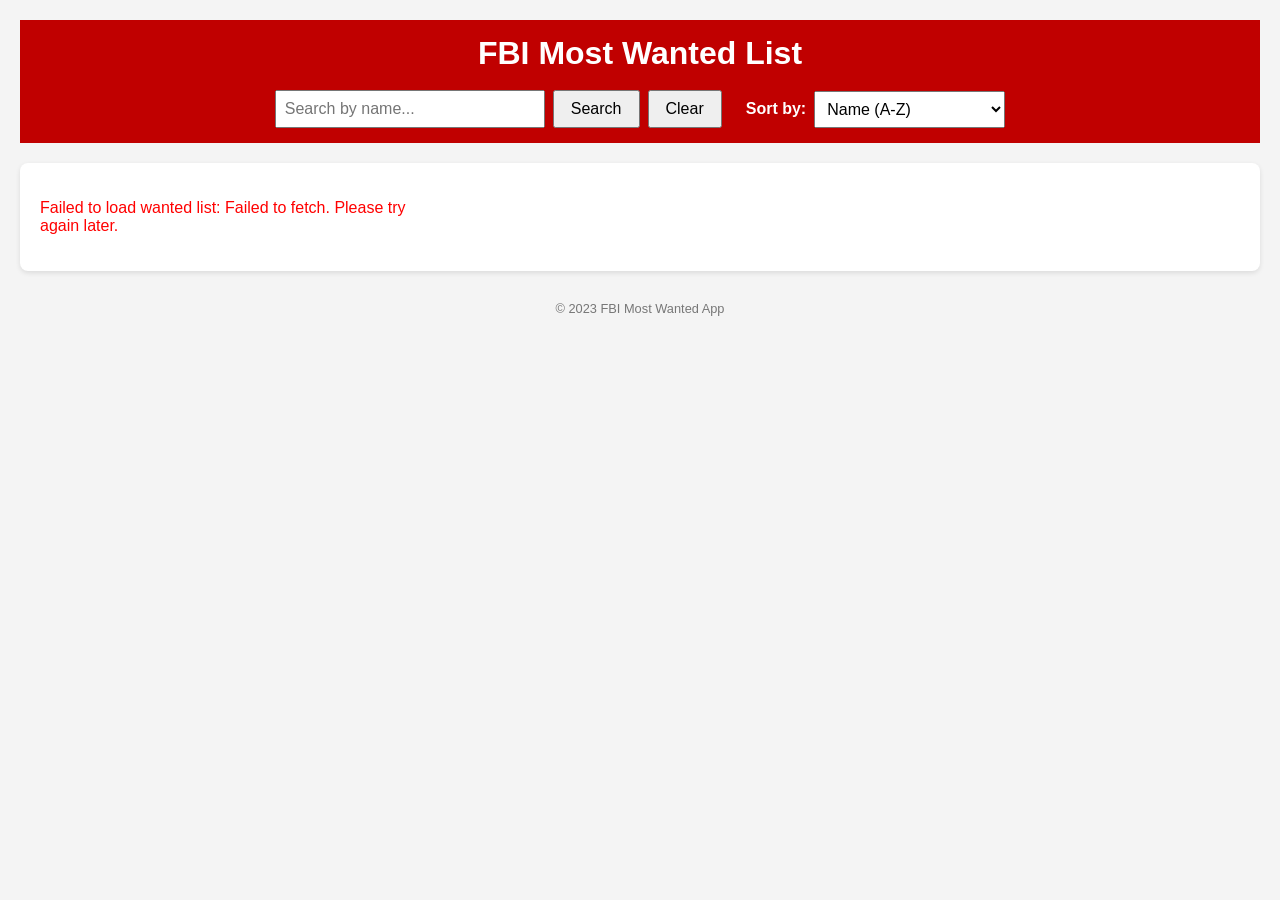
==== commit 4407fc8e: "Add sorting by name, reward, and date to wanted list" ====
--- a/index.html
+++ b/index.html
@@ -10,11 +10,20 @@
 	<header>
 		<h1>FBI Most Wanted List</h1>
 		<div id="search-bar-container" style="margin: 18px 0 0 0; display: flex; gap: 8px; align-items: center; flex-wrap: wrap;">
-			<div style="margin: 0 auto; display: flex; gap: 8px; align-items: center; justify-content: center; width: 100%; flex-wrap: wrap;">
-				<input type="text" id="search-input" placeholder="Search by name..." style="padding: 8px; font-size: 1rem; width: 250px;">
-				<button id="search-button" style="padding: 8px 16px; font-size: 1rem; cursor: pointer;">Search</button>
-				<button id="clear-search" style="padding: 8px 16px; font-size: 1rem; cursor: pointer;">Clear</button>
-			</div>
+						<div style="margin: 0 auto; display: flex; gap: 8px; align-items: center; justify-content: center; width: 100%; flex-wrap: wrap;">
+								<input type="text" id="search-input" placeholder="Search by name..." style="padding: 8px; font-size: 1rem; width: 250px;">
+								<button id="search-button" style="padding: 8px 16px; font-size: 1rem; cursor: pointer;">Search</button>
+								<button id="clear-search" style="padding: 8px 16px; font-size: 1rem; cursor: pointer;">Clear</button>
+								<label for="sort-select" style="margin-left:16px;font-weight:bold;">Sort by:</label>
+								<select id="sort-select" style="padding:8px;font-size:1rem;">
+									<option value="name-asc">Name (A-Z)</option>
+									<option value="name-desc">Name (Z-A)</option>
+									<option value="reward-desc">Reward (High-Low)</option>
+									<option value="reward-asc">Reward (Low-High)</option>
+									<option value="date-desc">Date Added (Newest)</option>
+									<option value="date-asc">Date Added (Oldest)</option>
+								</select>
+						</div>
 		</div>
 		<nav>
            
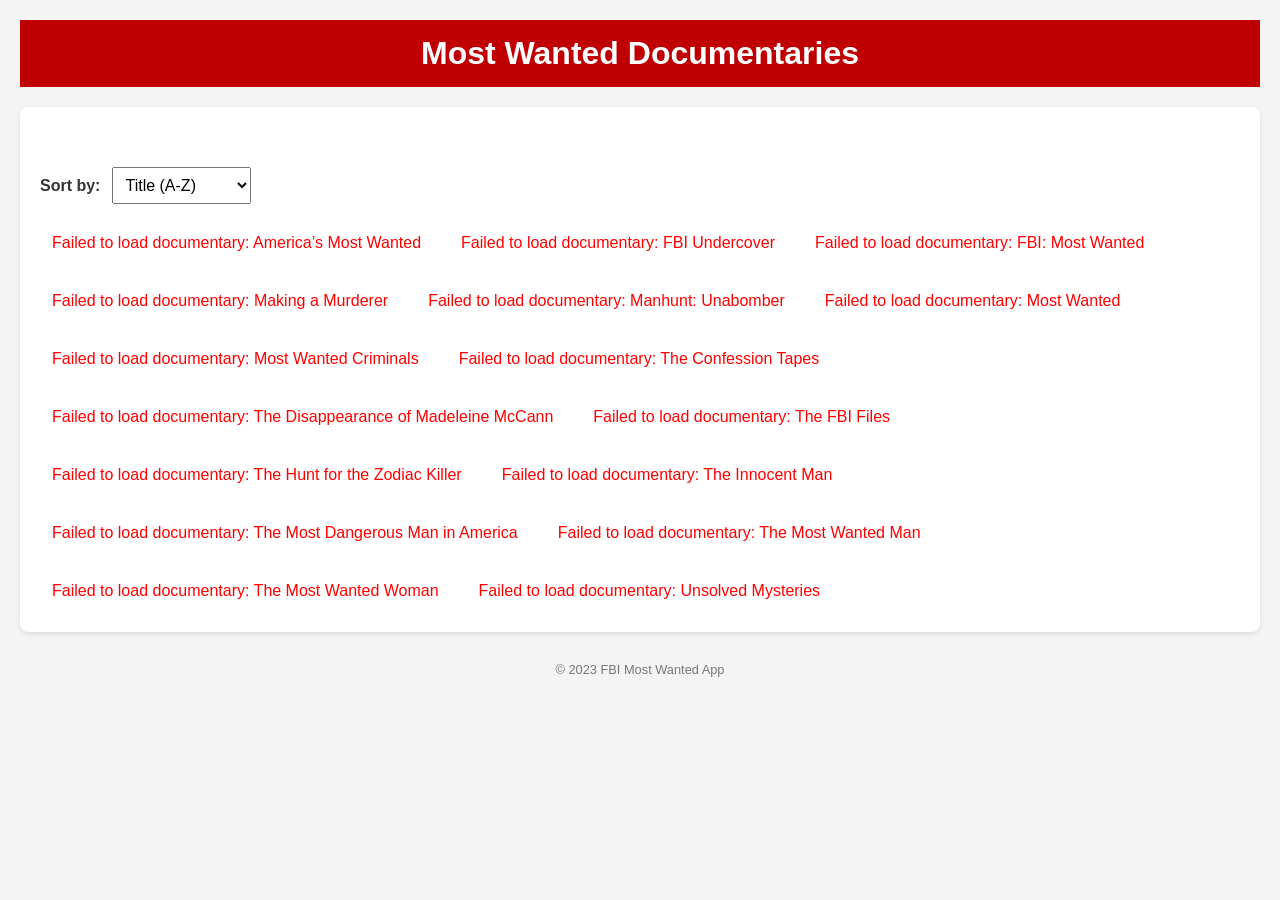
==== commit 8ec2685b: "Clean up: remove FBI wanted list, focus on documentaries only" ====
--- a/index.html
+++ b/index.html
@@ -3,42 +3,28 @@
 <head>
 	<meta charset="UTF-8">
 	<meta name="viewport" content="width=device-width, initial-scale=1.0">
-	<title>FBI Most Wanted</title>
+	<title>Documentaries</title>
 	<link rel="stylesheet" href="indexFBI.css">
 </head>
 <body>
 	<header>
-		<h1>FBI Most Wanted List</h1>
-		<div id="search-bar-container" style="margin: 18px 0 0 0; display: flex; gap: 8px; align-items: center; flex-wrap: wrap;">
-						<div style="margin: 0 auto; display: flex; gap: 8px; align-items: center; justify-content: center; width: 100%; flex-wrap: wrap;">
-								<input type="text" id="search-input" placeholder="Search by name..." style="padding: 8px; font-size: 1rem; width: 250px;">
-								<button id="search-button" style="padding: 8px 16px; font-size: 1rem; cursor: pointer;">Search</button>
-								<button id="clear-search" style="padding: 8px 16px; font-size: 1rem; cursor: pointer;">Clear</button>
-								<label for="sort-select" style="margin-left:16px;font-weight:bold;">Sort by:</label>
-								<select id="sort-select" style="padding:8px;font-size:1rem;">
-									<option value="name-asc">Name (A-Z)</option>
-									<option value="name-desc">Name (Z-A)</option>
-									<option value="reward-desc">Reward (High-Low)</option>
-									<option value="reward-asc">Reward (Low-High)</option>
-									<option value="date-desc">Date Added (Newest)</option>
-									<option value="date-asc">Date Added (Oldest)</option>
-								</select>
-						</div>
-		</div>
-		<nav>
-           
-		</nav>
+		<h1>Most Wanted Documentaries</h1>
 	</header>
 	<main id="wanted-list-container">
-		<!-- Wanted individuals will be loaded here by JavaScript -->
-		<p>Loading wanted individuals...</p>
-<div id="internal-document-container">
-<embed id="pdf-embed" type="application/x-google-chrome-pdf" src="chrome-extension://mhjfbmdgcfjbbpaeojofohoefgiehjai/7c4a8562-d330-4bc0-b20e-2d7b71f6146e" original-url="https://www.fbi.gov/wanted/terrorinfo/mohammad-baseri/@@download.pdf" background-color="4293322470" embed-top-offset="41" javascript="allow" full-frame="" pdfdigsigpolicyenabled="" pdffreetextenabled="" pdfviewrecoveryenabled="" pdfoopifscrollbarenabled="" pdfscrollingonmainthread="" pdffastscrollenabled="" stream_timestamp="2542249293305" first-page-separator="4" class="absolute-embed" height="1070" width="826">
-
-<embed id="pdf-embed" type="application/x-google-chrome-pdf" src="chrome-extension://mhjfbmdgcfjbbpaeojofohoefgiehjai/7c4a8562-d330-4bc0-b20e-2d7b71f6146e" original-url="https://www.fbi.gov/wanted/terrorinfo/mohammad-baseri/@@download.pdf"
- background-color="4293322470" embed-top-offset="41" javascript="allow" full-frame="" pdfdigsigpolicyenabled="" pdffreetextenabled="" pdfviewrecoveryenabled="" pdfoopifscrollbarenabled="" pdfscrollingonmainthread="" pdffastscrollenabled="" stream_timestamp="2542249293305" first-page-separator="4" class="absolute-embed" height="1070" width="826">
- <embed id="pdf-embed" type="application/x-google-chrome-pdf" src="chrome-extension://mhjfbmdgcfjbbpaeojofohoefgiehjai/700ecd22-4948-4f96-901e-a5cfc3b31253" original-url="https://www.fbi.gov/wanted/terrorinfo/ahmad-khazai/@@download.pdf" background-color="4293322470" embed-top-offset="41" javascript="allow" full-frame="" pdfdigsigpolicyenabled="" pdffreetextenabled="" pdfviewrecoveryenabled="" pdfoopifscrollbarenabled="" pdfscrollingonmainthread="" pdffastscrollenabled="" stream_timestamp="2542649374005" first-page-separator="4" class="absolute-embed" height="1070" width="826">
-</div>
+		<section id="documentary-section" style="margin-top:40px;">
+			<div style="margin-bottom: 18px; display: flex; align-items: center; gap: 12px;">
+				<label for="doc-sort-select" style="font-weight:bold;">Sort by:</label>
+				<select id="doc-sort-select" style="padding:8px;font-size:1rem;">
+				  <option value="title-asc">Title (A-Z)</option>
+				  <option value="title-desc">Title (Z-A)</option>
+				  <option value="year-desc">Year (Newest)</option>
+				  <option value="year-asc">Year (Oldest)</option>
+				</select>
+			</div>
+			<div id="omdb-docs-container" style="display: flex; flex-wrap: wrap; gap: 16px; align-items: stretch;">
+				<p>Loading documentaries...</p>
+			</div>
+		</section>
 	</main>
 	<footer>
 		<p>&copy; 2023 FBI Most Wanted App</p>
--- a/indexFBI.css
+++ b/indexFBI.css
@@ -1,3 +1,35 @@
+#documentary-section {
+    width: 100vw;
+    max-width: 1200px;
+    margin: 40px auto 0 auto;
+    display: block;
+}
+#omdb-docs-container {
+    display: flex !important;
+    flex-wrap: wrap;
+    gap: 16px;
+    align-items: stretch;
+    justify-content: flex-start;
+    width: 100%;
+}
+#omdb-docs-container {
+    display: flex !important;
+    flex-wrap: wrap;
+    gap: 16px;
+    align-items: stretch;
+}
+.doc-card {
+    flex: 0 1 260px;
+    display: flex;
+    flex-direction: column;
+    margin: 0;
+    padding: 16px;
+    border: 1px solid #ccc;
+    border-radius: 8px;
+    background: #fafafa;
+    min-height: 420px;
+    box-sizing: border-box;
+}
 #home {
     background-color: #c00000; /* FBI red */
     color: white;
